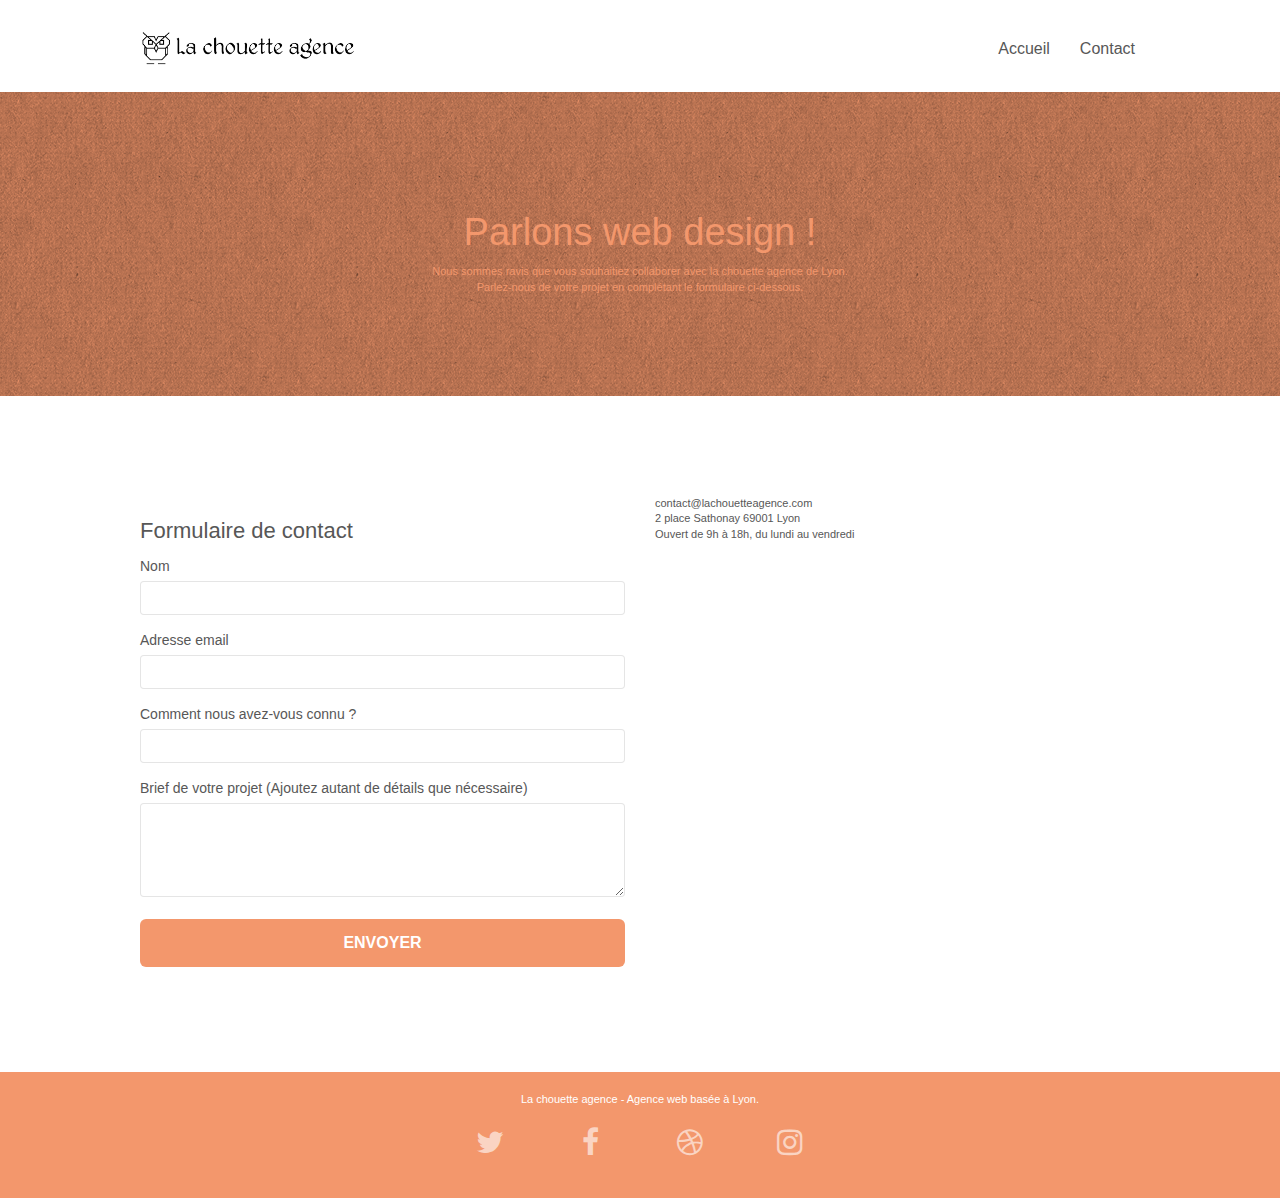
==== contact.html @ c6639071 "Mise en place de HEADER, SECTION, FOOTER et avancement SEO" ====
<!doctype html>
<html lang="en">
<head>
    <meta charset="utf-8">
    <meta name="description" content="La chouette agence basée à Lyon est une agence de web design qui aide les entreprises à devenir attractives et visibles sur Internet">
    <meta name="viewport" content="width=device-width, initial-scale=1.0, viewport-fit=cover">
    <link rel="shortcut icon" type="image/png" href="favicon.jpg">
    
	<link rel="stylesheet" type="text/css" href="./css/bootstrap.css">
	<link rel="stylesheet" type="text/css" href="style.css">
	<link rel="stylesheet" type="text/css" href="./css/font-awesome.css">
	<link rel="stylesheet" type="text/css" href="./css/et-line.css">
	
    
	<script src="./js/jquery-2.1.0.js"></script>
	<script src="./js/bootstrap.js"></script>
	<script src="./js/blocs.js"></script>
	<script src="./js/jqBootstrapValidation.js"></script>
	<script src="./js/formHandler.js"></script>
	
    <title>Contact - La chouette agence - Lyon</title>

    
<!-- Analytics -->
 
<!-- Analytics END -->
    
</head>
<body>
<!-- Principal conteneur -->
<div class="page-container">
    
<!-- bloc-0 -->
<header class="bloc bgc-white l-bloc " id="bloc-0">
	<div class="container bloc-sm">
		<nav class="navbar row">
			<div class="navbar-header">
				<a class="navbar-brand" href="index.html"><img src="img/la-chouette-agence.png" alt="atlanta web design logo" height="40" /></a>
				<button id="nav-toggle" type="button" class="ui-navbar-toggle navbar-toggle" data-toggle="collapse" data-target=".navbar-1">
					<span class="sr-only">Toggle navigation</span><span class="icon-bar"></span><span class="icon-bar"></span><span class="icon-bar"></span>
				</button>
			</div>
			<div class="collapse navbar-collapse navbar-1 special-dropdown-nav">
				<ul class="site-navigation nav navbar-nav">
					<li>
						<a href="index.html">Accueil</a>
					</li>
					<li>
					</li>
					<li>
						<a href="contact.html">Contact</a>
					</li>
				</ul>
			</div>
		</nav>
	</div>
</header>
<!-- bloc-0 END -->

<main>
<!-- bloc-6 -->
<section class="bloc bg-dots-bg bg-repeat bgc-atomic-tangerine d-bloc bloc-bg-texture texture-paper" id="bloc-6">
	<div class="container bloc-lg">
		<div class="row">
			<div class="col-sm-12">
				<h1 class="text-center hero-bloc-text tc-white">
					Parlons web design !
				</h1>
				<p class="text-center mg-lg tc-white tight-width-whitespace">
					Nous sommes ravis que vous souhaitiez collaborer avec la chouette agence de Lyon.<br>
					Parlez-nous de votre projet en complétant le formulaire ci-dessous.
				</p>
			</div>
		</div>
	</div>
</section>
<!-- bloc-6 END -->

<!-- bloc-7 -->
<section class="bloc bgc-white l-bloc" id="bloc-7">
	<div class="container bloc-lg">
		<div class="row">
			<div class="col-sm-6">
				<h2>Formulaire de contact</h2>
				<form id="form_1" novalidate success-msg="Your message has been sent." fail-msg="Sorry it seems that our mail server is not responding, Sorry for the inconvenience!">
					<div class="form-group">
						<label>
							Nom
						</label>
						<input id="name" class="form-control" required />
					</div>
					<div class="form-group">
						<label>
							Adresse email
						</label>
						<input id="email" class="form-control" type="email" required />
					</div>
					<div class="form-group">
						<label>
							Comment nous avez-vous connu ?
						</label>
						<input class="form-control" type="email" required id="input_504" />
					</div>
					<div class="form-group">
						<label>
							Brief de votre projet (Ajoutez autant de détails que nécessaire)<br>
						</label><textarea id="message" class="form-control" rows="4" cols="50" required></textarea>
					</div> 
					<button class="bloc-button btn btn-lg btn-block cta-hero btn-atomic-tangerine" type="submit">
						Envoyer
					</button>
				</form>
			</div>
			<div class="col-sm-6">
				<p>
					contact@lachouetteagence.com<br>2 place Sathonay 69001 Lyon<br>Ouvert de 9h à 18h, du lundi au vendredi<br>
				</p>
			</div>
		</div>
	</div>
</section>
<!-- bloc-7 END -->

<!-- ScrollToTop Button -->
<a class="bloc-button btn btn-d scrollToTop" onclick="scrollToTarget('1')"><span class="fa fa-chevron-up"></span></a>
<!-- ScrollToTop Button END-->
</main>

<!-- Footer - bloc-8 -->
<footer class="bloc bgc-atomic-tangerine d-bloc" id="bloc-8">
	<div class="container bloc-sm">
		<div class="row">
			<div class="col-sm-12">
				<p class="text-center white">
					La chouette agence - Agence web basée à Lyon.<br>
				</p>
				<div class="row row-no-gutters social">
					<div class="col-sm-3">
						<div class="text-center">
							<a class="social" href="index.html"><span class="fa fa-twitter icon-md"></span></a>
						</div>
					</div>
					<div class="col-sm-3">
						<div class="text-center">
							<a class="social" href="index.html"><span class="fa fa-facebook icon-md"></span></a>
						</div>
					</div>
					<div class="col-sm-3">
						<div class="text-center">
							<a class="social" href="index.html"><span class="fa fa-dribbble icon-md"></span></a>
						</div>
					</div>
					<div class="col-sm-3">
						<div class="text-center">
							<a class="social" href="index.html"><span class="fa fa-instagram icon-md"></span></a>
						</div>
					</div>
				</div>
			</div>
		</div>
	</div>
</footer>
<!-- Footer - bloc-8 END -->

</div>
<!-- Principal conteneur END -->
    

</body>
</html>
---- style.css ----
body {
    margin: 0;
    padding: 0;
    background: #FFF;
    overflow-x: hidden;
    -webkit-font-smoothing: antialiased;
    -moz-osx-font-smoothing: grayscale;
}

a,
button {
    transition: all .3s ease-in-out;
    outline: none!important;
}

a:hover {
    text-decoration: none;
    cursor: pointer;
}

#page-loading-blocs-notifaction {
    position: fixed;
    top: 0;
    bottom: 0;
    width: 100%;
    z-index: 100000;
    background: #FFFFFF url("img/pageload-spinner.gif") no-repeat center center;
}

.bloc {
    width: 100%;
    clear: both;
    background: 50% 50% no-repeat;
    padding: 0 50px;
    -webkit-background-size: cover;
    -moz-background-size: cover;
    -o-background-size: cover;
    background-size: cover;
    position: relative;
}

.bloc .container {
    padding-left: 0;
    padding-right: 0;
}

.bloc-lg {
    padding: 100px 50px;
}

.bloc-md {
    padding: 50px;
}

.bloc-sm {
    padding: 20px 50px;
}

.bg-center,
.bg-l-edge,
.bg-r-edge,
.bg-t-edge,
.bg-b-edge,
.bg-tl-edge,
.bg-bl-edge,
.bg-tr-edge,
.bg-br-edge,
.bg-repeat {
    -webkit-background-size: auto!important;
    -moz-background-size: auto!important;
    -o-background-size: auto!important;
    background-size: auto!important;
}

.bg-repeat {
    background: repeat;
}

.bg-t-edge {
    background: top no-repeat;
}

.bloc-bg-texture::before {
    content: "";
    background-size: 2px 2px;
    position: absolute;
    top: 0;
    bottom: 0;
    left: 0;
    right: 0;
}

.texture-paper::before {
    background: url("img/texture-paper.png");
    background-size: 280px 280px;
}

.b-parallax {
    background-attachment: fixed;
}

.d-bloc {
    color: rgba(255, 255, 255, .7);
}

.d-bloc button:hover {
    color: rgba(255, 255, 255, .9);
}

.d-bloc .icon-round,
.d-bloc .icon-square,
.d-bloc .icon-rounded,
.d-bloc .icon-semi-rounded-a,
.d-bloc .icon-semi-rounded-b {
    border-color: rgba(255, 255, 255, .9);
}

.d-bloc .divider-h span {
    border-color: rgba(255, 255, 255, .2);
}

.d-bloc .a-btn,
.d-bloc .navbar a,
.d-bloc .navbar-brand,
.d-bloc a .icon-sm,
.d-bloc a .icon-md,
.d-bloc a .icon-lg,
.d-bloc a .icon-xl,
.d-bloc h1 a,
.d-bloc h2 a,
.d-bloc h3 a,
.d-bloc h4 a,
.d-bloc h5 a,
.d-bloc h6 a,
.d-bloc p a {
    color: rgba(255, 255, 255, .6);
}

.d-bloc .a-btn:hover,
.d-bloc .navbar a:hover,
.d-bloc .navbar-brand:hover,
.d-bloc a:hover .icon-sm,
.d-bloc a:hover .icon-md,
.d-bloc a:hover .icon-lg,
.d-bloc a:hover .icon-xl,
.d-bloc h1 a:hover,
.d-bloc h2 a:hover,
.d-bloc h3 a:hover,
.d-bloc h4 a:hover,
.d-bloc h5 a:hover,
.d-bloc h6 a:hover,
.d-bloc p a:hover {
    color: rgba(255, 255, 255, 1);
}

.d-bloc .navbar-toggle .icon-bar {
    background: rgba(255, 255, 255, 1);
}

.d-bloc .btn-wire,
.d-bloc .btn-wire:hover {
    color: rgba(255, 255, 255, 1);
    border-color: rgba(255, 255, 255, 1);
}

.d-bloc .panel {
    color: rgba(0, 0, 0, .5);
}

.d-bloc .panel button:hover {
    color: rgba(0, 0, 0, .7);
}

.d-bloc .panel icon {
    border-color: rgba(0, 0, 0, .7);
}

.d-bloc .panel .divider-h span {
    border-color: rgba(0, 0, 0, .1);
}

.d-bloc .panel .a-btn {
    color: rgba(0, 0, 0, .6);
}

.d-bloc .panel .a-btn:hover {
    color: rgba(0, 0, 0, 1);
}

.d-bloc .panel .btn-wire,
.d-bloc .panel .btn-wire:hover {
    color: rgba(0, 0, 0, .7);
    border-color: rgba(0, 0, 0, .3);
}

.d-bloc .panel,
.l-bloc {
    color: rgba(0, 0, 0, .5);
}

.d-bloc .panel button:hover,
.l-bloc button:hover {
    color: rgba(0, 0, 0, .7);
}

.l-bloc .icon-round,
.l-bloc .icon-square,
.l-bloc .icon-rounded,
.l-bloc .icon-semi-rounded-a,
.l-bloc .icon-semi-rounded-b {
    border-color: rgba(0, 0, 0, .7);
}

.d-bloc .panel .divider-h span,
.l-bloc .divider-h span {
    border-color: rgba(0, 0, 0, .1);
}

.d-bloc .panel .a-btn,
.l-bloc .a-btn,
.l-bloc .navbar a,
.l-bloc .navbar-brand,
.l-bloc a .icon-sm,
.l-bloc a .icon-md,
.l-bloc a .icon-lg,
.l-bloc a .icon-xl,
.l-bloc h1 a,
.l-bloc h2 a,
.l-bloc h3 a,
.l-bloc h4 a,
.l-bloc h5 a,
.l-bloc h6 a,
.l-bloc p a {
    color: rgba(0, 0, 0, .6);
}

.d-bloc .panel .a-btn:hover,
.l-bloc .a-btn:hover,
.l-bloc .navbar a:hover,
.l-bloc .navbar-brand:hover,
.l-bloc a:hover .icon-sm,
.l-bloc a:hover .icon-md,
.l-bloc a:hover .icon-lg,
.l-bloc a:hover .icon-xl,
.l-bloc h1 a:hover,
.l-bloc h2 a:hover,
.l-bloc h3 a:hover,
.l-bloc h4 a:hover,
.l-bloc h5 a:hover,
.l-bloc h6 a:hover,
.l-bloc p a:hover {
    color: rgba(0, 0, 0, 1);
}

.l-bloc .navbar-toggle .icon-bar {
    color: rgba(0, 0, 0, .6);
}

.d-bloc .panel .btn-wire,
.d-bloc .panel .btn-wire:hover,
.l-bloc .btn-wire,
.l-bloc .btn-wire:hover {
    color: rgba(0, 0, 0, .7);
    border-color: rgba(0, 0, 0, .3);
}

.voffset {
    margin-top: 30px;
}

.voffset-lg {
    margin-top: 80px;
}

.row-no-gutters {
    margin-right: 0;
    margin-left: 0;
}

.row.row-no-gutters > [class^="col-"],
.row.row-no-gutters > [class*=" col-"] {
    padding-right: 0;
    padding-left: 0;
}

#bloc-1-hero h1 {
    font-size: 32px;
}

.navbar {
    margin-bottom: 0;
    z-index: 1;
}

.navbar-brand {
    height: auto;
    padding: 3px 15px;
    font-size: 25px;
    font-weight: normal;
    font-weight: 600;
    line-height: 44px;
}

.navbar-brand img {
    max-height: 200px;
    margin: 0 5px 0 0;
    display: inline;
}

.navbar-brand img[src$=svg] {
    min-width: 100px;
}

.nav-center .navbar-brand img {
    margin: 0;
}

.navbar .nav {
    padding-top: 2px;
    margin-right: -16px;
    float: right;
    z-index: 1;
}

.nav > li {
    float: left;
    margin-top: 4px;
    font-size: 16px;
}

.navbar-nav .open .dropdown-menu > li > a {
    text-align: inherit;
}

.nav > li a:hover,
.nav > li a:focus {
    background: transparent;
}

.navbar-toggle {
    margin: 10px 10px 0 0;
    border: 0px;
}

.navbar-toggle:hover {
    background: transparent!important;
}

.navbar-toggle .icon-bar {
    background-color: rgba(0, 0, 0, .5);
    width: 26px;
}

.nav-invert .navbar .nav {
    float: left;
}

.nav-invert .navbar-header,
.nav-invert .navbar-brand {
    float: right;
    position: relative;
    z-index: 2;
}

@media (min-width: 768px) {
    .site-navigation {
        position: absolute;
        top: 50%;
        right: 20px;
        transform: translate(0, -50%);
        -webkit-transform: translateY(-50%);
    }
    .nav > li .dropdown-menu a,
    .nav > li .dropdown-menu a:hover {
        color: #484848;
    }
    .nav-invert .site-navigation {
        left: 0;
        right: 0;
    }
    .nav-center {
        text-align: center;
    }
    .nav-center .navbar-header {
        width: 100%;
    }
    .nav-center .navbar-header,
    .nav-center .navbar-brand,
    .nav-center .nav > li {
        float: none;
        display: inline-block;
    }
    .nav-center .site-navigation {
        position: relative;
        width: 100%;
        right: 0;
        margin-right: 0px;
        margin-top: 20px;
    }
    .nav-center.mini-nav .navbar-toggle {
        float: none;
        margin: 10px auto 0;
    }
}

.nav > li > .dropdown a {
    background: none!important;
    display: block;
    padding: 14px 15px;
}

nav .caret {
    margin: 0 5px;
}

.dropdown-menu .dropdown-menu {
    top: -8px;
    left: 100%;
}

.dropdown-menu .dropmenu-flow-right {
    top: 100%;
    left: 0;
    margin-left: -1px;
    border-top-left-radius: 0;
    border-top-right-radius: 0;
}

.dropdown-menu .dropdown span {
    border: 4px solid black;
    border-top-color: transparent;
    border-right-color: transparent;
    border-bottom-color: transparent;
    margin: 6px -5px 0 0!important;
    float: right;
}

.mg-md {
    margin-top: 10px;
    margin-bottom: 20px;
}

.mg-lg {
    margin-top: 10px;
    margin-bottom: 40px;
}

.btn {
    margin: 0 5px 5px 0;
}

.btn.pull-right {
    margin: 0 0 5px 5px;
}

.btn-d,
.btn-d:hover,
.btn-d:focus {
    color: #FFF;
    background: rgba(0, 0, 0, .3);
}

button {
    outline: none!important;
}

.btn-rd {
    border-radius: 40px;
}

.btn-clean {
    border: 1px solid rgba(0, 0, 0, .08);
    border-bottom-color: rgba(0, 0, 0, .1);
    text-shadow: 0 1px 0 rgba(0, 0, 1, .1);
    box-shadow: 0 1px 3px rgba(0, 0, 1, .25), inset 0 1px 0 0 rgba(255, 255, 255, .15);
}

.icon-md {
    font-size: 30px!important;
}

.icon-lg {
    font-size: 60px!important;
}

.sm-shadow {
    text-shadow: 0 1px 2px rgba(0, 0, 0, .3);
}

.panel-sq,
.panel-sq .panel-heading,
.panel-sq .panel-footer {
    border-radius: 0;
}

.panel-rd {
    border-radius: 30px;
}

.panel-rd .panel-heading {
    border-radius: 29px 29px 0 0;
}

.panel-rd .panel-footer {
    border-radius: 0 0 29px 29px;
}

.form-control {
    border-color: rgba(0, 0, 0, .1);
    box-shadow: none;
}

.scrollToTop {
    width: 40px;
    height: 40px;
    position: fixed;
    bottom: 20px;
    right: 20px;
    opacity: 0;
    z-index: 500;
    transition: all .3s ease-in-out;
}

.scrollToTop span {
    margin-top: 6px;
}

.showScrollTop {
    font-size: 14px;
    opacity: 1;
}

a[data-lightbox] {
    position: relative;
    display: block;
    text-align: center;
}

a[data-lightbox]:hover::before {
    content: "+";
    font-family: "HelveticaNeue-Light", "Helvetica Neue Light", "Helvetica Neue", Helvetica, Arial;
    font-size: 32px;
    width: 50px;
    height: 50px;
    margin-left: -25px;
    border-radius: 50%;
    background: rgba(0, 0, 0, .6);
    color: #FFF;
    font-weight: 100;
    z-index: 1;
    position: absolute;
    top: 50%;
    transform: translateY(-50%);
    -webkit-transform: translateY(-50%);
}

a[data-lightbox]:hover img {
    opacity: 0.6;
    -webkit-animation-fill-mode: none;
    animation-fill-mode: none;
}

#lightbox-modal {
    display: flex;
    align-items: center;
}

#lightbox-modal .modal-dialog {
    width: 90%;
    max-width: 900px;
    margin: 0 auto 0;
}

#lightbox-modal .modal-dialog img {
    max-height: 90vh;
    margin: 0 auto;
}

.lightbox-caption {
    padding: 20px;
    color: #FFF;
    background: rgba(0, 0, 0, .5);
    position: absolute;
    left: 15px;
    right: 15px;
    bottom: 5px;
}

.close-lightbox {
    color: #FFF;
    font-size: 30px;
    position: absolute;
    top: 20px;
    right: 20px;
    z-index: 20;
    background: rgba(0, 0, 0, .5);
    border: none;
    line-height: 30px;
    padding: 0 9px 5px;
    opacity: 0.3;
}

.close-lightbox:hover,
.next-lightbox:hover,
.prev-lightbox:hover {
    opacity: 1.0;
    color: #FFF;
}

.next-lightbox,
.prev-lightbox {
    font-size: 20px;
    color: rgba(255, 255, 255, .9);
    background: rgba(0, 0, 0, .5);
    transition: all .2s ease-in-out;
    position: absolute;
    top: 45%;
    z-index: 1;
    opacity: 0.4;
}

.next-lightbox {
    padding: 6px 8px 1px 13px;
    right: 25px;
}

.prev-lightbox {
    padding: 6px 13px 1px 10px;
    left: 25px;
}

.snapshot-lb .modal-body {
    padding-bottom: 45px;
}

.snapshot-lb .lightbox-caption {
    padding: 0;
    color: rgba(0, 0, 0, .5);
    background: none;
}

h1,
h2,
h3,
h4,
h5,
h6,
p,
label,
.btn,
a {
    font-family: "helvetica";
    font-weight: 400;
    color: #575757!important;
}

.container {
    max-width: 1000px;
}

.hero-bloc-text {
    font-size: 38px;
}

.hero-bloc-text-sub {
    font-size: 36px;
}

.statement-bloc-text {
    line-height: 26px;
    font-style: italic;
    font-size: 20px;
    text-align: center;
    font-weight: lighter;
    max-width: 520px;
    margin: auto auto auto auto;
}

p {
    font-size: 11px;
}

.tight-width-whitespace {
    max-width: 600px;
    margin: auto auto auto auto;
}

.h1 {
    font-size: 20px;
    font-family: "Open Sans";
}

.cta-hero {
    margin-top: 22px;
    color: #FFFFFF!important;
    text-transform: uppercase;
    padding: 12px 28px 12px 28px;
    font-size: 16px;
    font-weight: 700;
}

.social {
    max-width: 400px;
    margin: 20px auto 20px auto;
}

h2 {
    font-size: 22px;
    line-height: 1.4em;
}

h3 {
    font-size: 15px;
    text-transform: uppercase;
    font-weight: 700;
    color: #333333!important;
}

.med-width-whitespace {
    max-width: 800px;
    margin: auto auto auto auto;
    box-shadow: 0px 0px 0px #000000;
}

h1 {
    color: #333333!important;
}

h4 {
    color: #333333!important;
}

.icons {
    margin-bottom: 14px;
    margin-top: 24px;
}

.white {
    color: #FFFFFF!important;
}

.portfolio-thumb {
    margin-bottom: 24px;
}

.portfolio-row {
    margin-bottom: 44px;
    margin-top: 50px;
}

.avatar {
    box-shadow: 0px 4px 9px rgba(0, 0, 0, 0.3);
}

.black-background {
    background-color: rgba(165, 147, 99, 0.7);
    padding: 40px 40px 40px 40px;
}

.bold-link {
    font-weight: 900;
    text-decoration: underline!important;
}

.bgc-white {
    background-color: #FFFFFF;
}

.bgc-dark-slate-blue {
    background-color: #364577;
}

.bgc-atomic-tangerine {
    background-color: #F3976C;
}

.tc-white {
    color: #F3976C!important;
}

.btn-atomic-tangerine {
    background: #F3976C;
    color: #FFFFFF!important;
}

.btn-atomic-tangerine:hover {
    background: #c27956!important;
    color: #FFFFFF!important;
}

.ltc-white {
    color: #FFFFFF!important;
}

.ltc-white:hover {
    color: #cccccc!important;
}

.ltc-atomic-tangerine {
    color: #F3976C!important;
}

.ltc-atomic-tangerine:hover {
    color: #c27956!important;
}

.icon-dark-slate-blue {
    color: #364577!important;
    border-color: #364577!important;
}

.bg-dots-bg {
    background-image: url("img/dots-bg.png");
}

.bg-lines-h2-bg {
    background-image: url("img/lines-h2-bg.png");
}

.bg-banniere {
    background-image: url("img/la-chouette-agence-banniere.jpg");
}

.bg-presentation {
    background-image: url("img/image-de-presentation.bmp");
}

@media (max-width: 1024px) {
    .bloc {
        padding-left: 20px;
        padding-right: 20px;
    }
    .bloc.full-width-bloc,
    .bloc-tile-2.full-width-bloc .container,
    .bloc-tile-3.full-width-bloc .container,
    .bloc-tile-4.full-width-bloc .container {
        padding-left: 0;
        padding-right: 0;
    }
}

@media (max-width: 992px) and (min-width: 768px) {
    .navbar .nav {
        max-width: 80%
    }
    .nav-center.navbar .nav {
        max-width: 100%
    }
}

@media only screen and (min-device-width: 768px) and (max-device-width: 1024px) and (orientation: landscape) {
    .b-parallax {
        background-attachment: scroll;
    }
}

@media only screen and (min-device-width: 1024px) and (max-device-width: 1366px) and (-webkit-min-device-pixel-ratio: 1.5) {
    .b-parallax {
        background-attachment: scroll;
    }
}

@media (max-width: 991px) {
    .container {
        width: 100%;
    }
    .b-parallax {
        background-attachment: scroll;
    }
    .page-container,
    #hero-bloc {
        overflow-x: hidden;
        position: relative;
    }
    .bloc {
        padding-left: constant(safe-area-inset-left);
        padding-right: constant(safe-area-inset-right);
    }
    .bloc-group,
    .bloc-group .bloc {
        display: block;
        width: 100%;
    }
    .bloc-fill-screen .fill-bloc-top-edge,
    .bloc-fill-screen .fill-bloc-bottom-edge {
        padding: 0 20px;
        padding-left: constant(safe-area-inset-left);
        padding-right: constant(safe-area-inset-right);
    }
}

@media (max-width: 767px) {
    .page-container {
        overflow-x: hidden;
        position: relative;
    }
    h1,
    h2,
    h3,
    h4,
    h5,
    h6,
    p,
    #disqus_thread {
        padding-left: 10px!important;
        padding-right: 10px!important;
    }
    .b-parallax {
        background-attachment: scroll;
    }
    .navbar .nav {
        padding-top: 0;
        border-top: 1px solid rgba(0, 0, 0, .2);
        float: none!important;
    }
    .navbar.row {
        margin-left: 0;
        margin-right: 0;
    }
    .site-navigation {
        position: inherit;
        transform: none;
        -webkit-transform: none;
        -ms-transform: none;
    }
    .nav > li {
        margin-top: 0;
        border-bottom: 1px solid rgba(0, 0, 0, .1);
        background: rgba(0, 0, 0, .05);
        text-align: left;
        padding-left: 15px;
        width: 100%;
    }
    .nav > li:hover {
        background: rgba(0, 0, 0, .08);
    }
    .dropdown .dropdown a .caret {
        float: none;
        margin: 5px 0 0 10px!important;
        border: 4px solid black;
        border-bottom-color: transparent;
        border-right-color: transparent;
        border-left-color: transparent;
    }
    #hero-bloc .navbar .nav {
        background: rgba(0, 0, 0, .8);
    }
    #hero-bloc .navbar .nav a {
        color: rgba(255, 255, 255, .6);
    }
    .hero {
        padding: 50px 0;
    }
    .hero-nav {
        left: -1px;
        right: -1px;
    }
    .navbar-collapse {
        padding: 0;
        overflow-x: hidden;
        -webkit-box-shadow: none;
        box-shadow: none;
    }
    .navbar-brand img {
        max-height: 40px;
        width: auto;
    }
    .nav-invert .navbar-header {
        float: none;
        width: 100%;
    }
    .nav-invert .navbar-toggle {
        float: left;
        margin-left: 10px;
    }
    .bloc {
        padding-left: 0;
        padding-right: 0;
    }
    .bloc-xxl,
    .bloc-xl,
    .bloc-lg {
        padding: 40px 0;
    }
    .bloc-sm,
    .bloc-md {
        padding-left: 0;
        padding-right: 0;
    }
    .bloc-tile-2 .container,
    .bloc-tile-3 .container,
    .bloc-tile-4 .container,
    .bloc-fill-screen .fill-bloc-top-edge,
    .bloc-fill-screen .fill-bloc-bottom-edge {
        padding-left: 0;
        padding-right: 0;
    }
    .a-block {
        padding: 0 10px;
    }
    .btn-dwn {
        display: none;
    }
    .voffset {
        margin-top: 5px;
    }
    .voffset-md {
        margin-top: 20px;
    }
    .voffset-lg {
        margin-top: 30px;
    }
    form {
        padding: 5px;
    }
    .close-lightbox {
        display: inline-block;
    }
    .blocsapp-device-iphone5 {
        background-size: 216px 425px;
        padding-top: 60px;
        width: 216px;
        height: 425px;
    }
    .blocsapp-device-iphone5 img {
        width: 180px;
        height: 320px;
    }
}

@media (max-width: 400px) {
    .bloc {
        padding-left: 0;
        padding-right: 0;
    }
}

@media (max-width: 767px) {
    .bloc-mob-center-text {
        text-align: center;
    }
}
---- css/et-line.css ----
@font-face {
    font-family: et-line;
    src: url(../fonts/et-line.eot);
    src: url(../fonts/et-line.eot?#iefix) format('embedded-opentype'), url(../fonts/et-line.woff) format('woff'), url(../fonts/et-line.ttf) format('truetype'), url(../fonts/et-line.svg#et-line) format('svg');
    font-weight: 400;
    font-style: normal
}

.et-icon-adjustments,
.et-icon-alarmclock,
.et-icon-anchor,
.et-icon-aperture,
.et-icon-attachment,
.et-icon-bargraph,
.et-icon-basket,
.et-icon-beaker,
.et-icon-bike,
.et-icon-book-open,
.et-icon-briefcase,
.et-icon-browser,
.et-icon-calendar,
.et-icon-camera,
.et-icon-caution,
.et-icon-chat,
.et-icon-circle-compass,
.et-icon-clipboard,
.et-icon-clock,
.et-icon-cloud,
.et-icon-compass,
.et-icon-desktop,
.et-icon-dial,
.et-icon-document,
.et-icon-documents,
.et-icon-download,
.et-icon-dribbble,
.et-icon-edit,
.et-icon-envelope,
.et-icon-expand,
.et-icon-facebook,
.et-icon-flag,
.et-icon-focus,
.et-icon-gears,
.et-icon-genius,
.et-icon-gift,
.et-icon-global,
.et-icon-globe,
.et-icon-googleplus,
.et-icon-grid,
.et-icon-happy,
.et-icon-hazardous,
.et-icon-heart,
.et-icon-hotairballoon,
.et-icon-hourglass,
.et-icon-key,
.et-icon-laptop,
.et-icon-layers,
.et-icon-lifesaver,
.et-icon-lightbulb,
.et-icon-linegraph,
.et-icon-linkedin,
.et-icon-lock,
.et-icon-magnifying-glass,
.et-icon-map,
.et-icon-map-pin,
.et-icon-megaphone,
.et-icon-mic,
.et-icon-mobile,
.et-icon-newspaper,
.et-icon-notebook,
.et-icon-paintbrush,
.et-icon-paperclip,
.et-icon-pencil,
.et-icon-phone,
.et-icon-picture,
.et-icon-pictures,
.et-icon-piechart,
.et-icon-presentation,
.et-icon-pricetags,
.et-icon-printer,
.et-icon-profile-female,
.et-icon-profile-male,
.et-icon-puzzle,
.et-icon-quote,
.et-icon-recycle,
.et-icon-refresh,
.et-icon-ribbon,
.et-icon-rss,
.et-icon-sad,
.et-icon-scissors,
.et-icon-scope,
.et-icon-search,
.et-icon-shield,
.et-icon-speedometer,
.et-icon-strategy,
.et-icon-streetsign,
.et-icon-tablet,
.et-icon-target,
.et-icon-telescope,
.et-icon-toolbox,
.et-icon-tools,
.et-icon-tools-2,
.et-icon-trophy,
.et-icon-tumblr,
.et-icon-twitter,
.et-icon-upload,
.et-icon-video,
.et-icon-wallet,
.et-icon-wine {
    font-family: et-line;
    speak-as: none;
    font-style: normal;
    font-weight: 400;
    font-variant: normal;
    text-transform: none;
    line-height: 1;
    -webkit-font-smoothing: antialiased;
    -moz-osx-font-smoothing: grayscale;
    display: inline-block
}

.et-icon-mobile:before {
    content: "\e000"
}

.et-icon-laptop:before {
    content: "\e001"
}

.et-icon-desktop:before {
    content: "\e002"
}

.et-icon-tablet:before {
    content: "\e003"
}

.et-icon-phone:before {
    content: "\e004"
}

.et-icon-document:before {
    content: "\e005"
}

.et-icon-documents:before {
    content: "\e006"
}

.et-icon-search:before {
    content: "\e007"
}

.et-icon-clipboard:before {
    content: "\e008"
}

.et-icon-newspaper:before {
    content: "\e009"
}

.et-icon-notebook:before {
    content: "\e00a"
}

.et-icon-book-open:before {
    content: "\e00b"
}

.et-icon-browser:before {
    content: "\e00c"
}

.et-icon-calendar:before {
    content: "\e00d"
}

.et-icon-presentation:before {
    content: "\e00e"
}

.et-icon-picture:before {
    content: "\e00f"
}

.et-icon-pictures:before {
    content: "\e010"
}

.et-icon-video:before {
    content: "\e011"
}

.et-icon-camera:before {
    content: "\e012"
}

.et-icon-printer:before {
    content: "\e013"
}

.et-icon-toolbox:before {
    content: "\e014"
}

.et-icon-briefcase:before {
    content: "\e015"
}

.et-icon-wallet:before {
    content: "\e016"
}

.et-icon-gift:before {
    content: "\e017"
}

.et-icon-bargraph:before {
    content: "\e018"
}

.et-icon-grid:before {
    content: "\e019"
}

.et-icon-expand:before {
    content: "\e01a"
}

.et-icon-focus:before {
    content: "\e01b"
}

.et-icon-edit:before {
    content: "\e01c"
}

.et-icon-adjustments:before {
    content: "\e01d"
}

.et-icon-ribbon:before {
    content: "\e01e"
}

.et-icon-hourglass:before {
    content: "\e01f"
}

.et-icon-lock:before {
    content: "\e020"
}

.et-icon-megaphone:before {
    content: "\e021"
}

.et-icon-shield:before {
    content: "\e022"
}

.et-icon-trophy:before {
    content: "\e023"
}

.et-icon-flag:before {
    content: "\e024"
}

.et-icon-map:before {
    content: "\e025"
}

.et-icon-puzzle:before {
    content: "\e026"
}

.et-icon-basket:before {
    content: "\e027"
}

.et-icon-envelope:before {
    content: "\e028"
}

.et-icon-streetsign:before {
    content: "\e029"
}

.et-icon-telescope:before {
    content: "\e02a"
}

.et-icon-gears:before {
    content: "\e02b"
}

.et-icon-key:before {
    content: "\e02c"
}

.et-icon-paperclip:before {
    content: "\e02d"
}

.et-icon-attachment:before {
    content: "\e02e"
}

.et-icon-pricetags:before {
    content: "\e02f"
}

.et-icon-lightbulb:before {
    content: "\e030"
}

.et-icon-layers:before {
    content: "\e031"
}

.et-icon-pencil:before {
    content: "\e032"
}

.et-icon-tools:before {
    content: "\e033"
}

.et-icon-tools-2:before {
    content: "\e034"
}

.et-icon-scissors:before {
    content: "\e035"
}

.et-icon-paintbrush:before {
    content: "\e036"
}

.et-icon-magnifying-glass:before {
    content: "\e037"
}

.et-icon-circle-compass:before {
    content: "\e038"
}

.et-icon-linegraph:before {
    content: "\e039"
}

.et-icon-mic:before {
    content: "\e03a"
}

.et-icon-strategy:before {
    content: "\e03b"
}

.et-icon-beaker:before {
    content: "\e03c"
}

.et-icon-caution:before {
    content: "\e03d"
}

.et-icon-recycle:before {
    content: "\e03e"
}

.et-icon-anchor:before {
    content: "\e03f"
}

.et-icon-profile-male:before {
    content: "\e040"
}

.et-icon-profile-female:before {
    content: "\e041"
}

.et-icon-bike:before {
    content: "\e042"
}

.et-icon-wine:before {
    content: "\e043"
}

.et-icon-hotairballoon:before {
    content: "\e044"
}

.et-icon-globe:before {
    content: "\e045"
}

.et-icon-genius:before {
    content: "\e046"
}

.et-icon-map-pin:before {
    content: "\e047"
}

.et-icon-dial:before {
    content: "\e048"
}

.et-icon-chat:before {
    content: "\e049"
}

.et-icon-heart:before {
    content: "\e04a"
}

.et-icon-cloud:before {
    content: "\e04b"
}

.et-icon-upload:before {
    content: "\e04c"
}

.et-icon-download:before {
    content: "\e04d"
}

.et-icon-target:before {
    content: "\e04e"
}

.et-icon-hazardous:before {
    content: "\e04f"
}

.et-icon-piechart:before {
    content: "\e050"
}

.et-icon-speedometer:before {
    content: "\e051"
}

.et-icon-global:before {
    content: "\e052"
}

.et-icon-compass:before {
    content: "\e053"
}

.et-icon-lifesaver:before {
    content: "\e054"
}

.et-icon-clock:before {
    content: "\e055"
}

.et-icon-aperture:before {
    content: "\e056"
}

.et-icon-quote:before {
    content: "\e057"
}

.et-icon-scope:before {
    content: "\e058"
}

.et-icon-alarmclock:before {
    content: "\e059"
}

.et-icon-refresh:before {
    content: "\e05a"
}

.et-icon-happy:before {
    content: "\e05b"
}

.et-icon-sad:before {
    content: "\e05c"
}

.et-icon-facebook:before {
    content: "\e05d"
}

.et-icon-twitter:before {
    content: "\e05e"
}

.et-icon-googleplus:before {
    content: "\e05f"
}

.et-icon-rss:before {
    content: "\e060"
}

.et-icon-tumblr:before {
    content: "\e061"
}

.et-icon-linkedin:before {
    content: "\e062"
}

.et-icon-dribbble:before {
    content: "\e063"
}
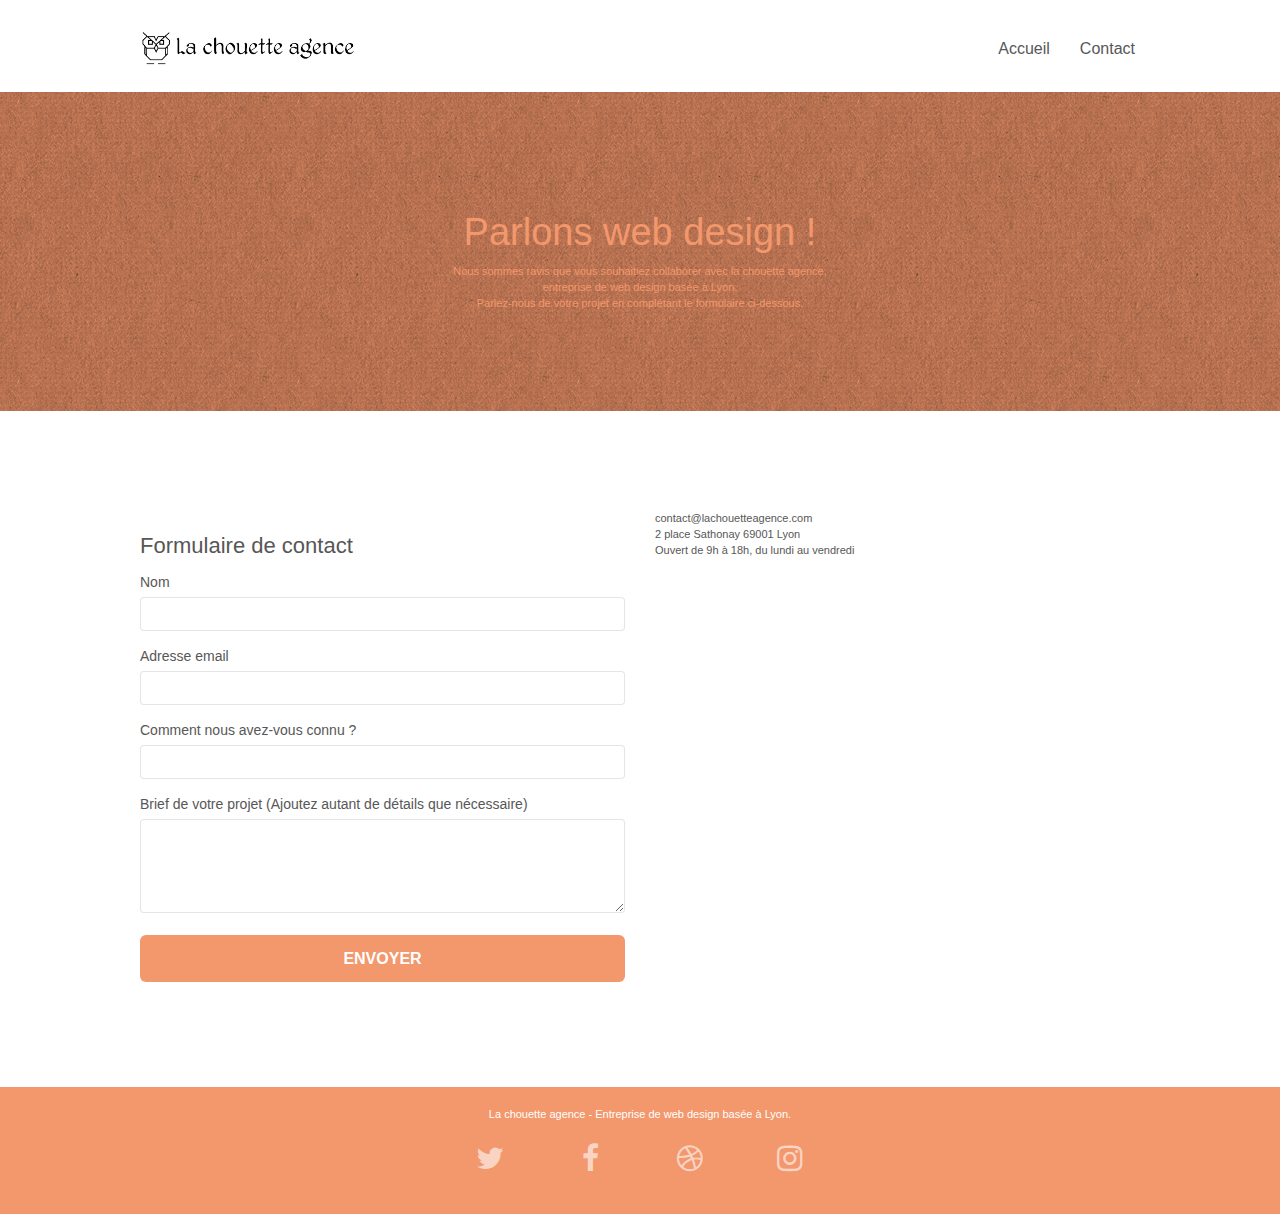
==== commit afa3d8c8: "Déplacements de certains style des pages html vers style.css" ====
--- a/contact.html
+++ b/contact.html
@@ -1,170 +1,159 @@
 <!doctype html>
 <html lang="en">
+
 <head>
-    <meta charset="utf-8">
-    <meta name="description" content="La chouette agence basée à Lyon est une agence de web design qui aide les entreprises à devenir attractives et visibles sur Internet">
-    <meta name="viewport" content="width=device-width, initial-scale=1.0, viewport-fit=cover">
-    <link rel="shortcut icon" type="image/png" href="favicon.jpg">
-    
-	<link rel="stylesheet" type="text/css" href="./css/bootstrap.css">
-	<link rel="stylesheet" type="text/css" href="style.css">
-	<link rel="stylesheet" type="text/css" href="./css/font-awesome.css">
-	<link rel="stylesheet" type="text/css" href="./css/et-line.css">
-	
-    
+	<meta charset="utf-8">
+	<meta name="description" content="La chouette agence basée à Lyon est une entreprise de web design qui aide les entreprises à devenir attractives et visibles sur Internet">
+	<meta name="viewport" content="width=device-width, initial-scale=1.0, viewport-fit=cover">
 	<script src="./js/jquery-2.1.0.js"></script>
 	<script src="./js/bootstrap.js"></script>
 	<script src="./js/blocs.js"></script>
 	<script src="./js/jqBootstrapValidation.js"></script>
 	<script src="./js/formHandler.js"></script>
-	
-    <title>Contact - La chouette agence - Lyon</title>
+	<!-- Analytics -->
+	<script async src="https://www.googletagmanager.com/gtag/js?id=G-17PNXVG4WR"></script>
+	<script>
+		window.dataLayer = window.dataLayer || [];
+		function gtag() { dataLayer.push(arguments); }
+		gtag('js', new Date());
+		gtag('config', 'G-17PNXVG4WR');
+	</script>
+	<!-- Analytics END -->
+	<link rel="shortcut icon" type="image/jpg" href="favicon.jpg">
+	<link rel="stylesheet" type="text/css" href="./css/bootstrap.css">
+	<link rel="stylesheet" type="text/css" href="style.css">
+	<link rel="stylesheet" type="text/css" href="./css/font-awesome.css">
+	<link rel="stylesheet" type="text/css" href="./css/et-line.css">
+	<title>Contact - La chouette agence - Lyon</title>
+	<meta name="robots" content="index,follow">
+</head>
 
-    
-<!-- Analytics -->
- 
-<!-- Analytics END -->
-    
-</head>
 <body>
-<!-- Principal conteneur -->
-<div class="page-container">
-    
-<!-- bloc-0 -->
-<header class="bloc bgc-white l-bloc " id="bloc-0">
-	<div class="container bloc-sm">
-		<nav class="navbar row">
-			<div class="navbar-header">
-				<a class="navbar-brand" href="index.html"><img src="img/la-chouette-agence.png" alt="atlanta web design logo" height="40" /></a>
-				<button id="nav-toggle" type="button" class="ui-navbar-toggle navbar-toggle" data-toggle="collapse" data-target=".navbar-1">
-					<span class="sr-only">Toggle navigation</span><span class="icon-bar"></span><span class="icon-bar"></span><span class="icon-bar"></span>
-				</button>
+	<!-- Principal conteneur -->
+	<div class="page-container">
+
+		<!-- bloc-0 -->
+		<header class="bloc bgc-white l-bloc " id="bloc-0">
+			<div class="container bloc-sm">
+				<nav class="navbar row">
+					<div class="navbar-header">
+						<a class="navbar-brand" href="index.html"><img src="img/la-chouette-agence.png" alt="chouette agence entreprise web design lyon" /></a>
+						<button id="nav-toggle" type="button" class="ui-navbar-toggle navbar-toggle" data-toggle="collapse" data-target=".navbar-1">
+							<span class="sr-only">Toggle navigation</span><span class="icon-bar"></span><span class="icon-bar"></span><span class="icon-bar"></span>
+						</button>
+					</div>
+					<div class="collapse navbar-collapse navbar-1 special-dropdown-nav">
+						<ul class="site-navigation nav navbar-nav">
+							<li>
+								<a href="index.html">Accueil</a>
+							</li>
+							<li>
+							</li>
+							<li>
+								<a href="contact.html">Contact</a>
+							</li>
+						</ul>
+					</div>
+				</nav>
 			</div>
-			<div class="collapse navbar-collapse navbar-1 special-dropdown-nav">
-				<ul class="site-navigation nav navbar-nav">
-					<li>
-						<a href="index.html">Accueil</a>
-					</li>
-					<li>
-					</li>
-					<li>
-						<a href="contact.html">Contact</a>
-					</li>
-				</ul>
-			</div>
-		</nav>
-	</div>
-</header>
-<!-- bloc-0 END -->
+		</header>
+		<!-- bloc-0 END -->
 
-<main>
-<!-- bloc-6 -->
-<section class="bloc bg-dots-bg bg-repeat bgc-atomic-tangerine d-bloc bloc-bg-texture texture-paper" id="bloc-6">
-	<div class="container bloc-lg">
-		<div class="row">
-			<div class="col-sm-12">
-				<h1 class="text-center hero-bloc-text tc-white">
-					Parlons web design !
-				</h1>
-				<p class="text-center mg-lg tc-white tight-width-whitespace">
-					Nous sommes ravis que vous souhaitiez collaborer avec la chouette agence de Lyon.<br>
-					Parlez-nous de votre projet en complétant le formulaire ci-dessous.
-				</p>
-			</div>
-		</div>
-	</div>
-</section>
-<!-- bloc-6 END -->
-
-<!-- bloc-7 -->
-<section class="bloc bgc-white l-bloc" id="bloc-7">
-	<div class="container bloc-lg">
-		<div class="row">
-			<div class="col-sm-6">
-				<h2>Formulaire de contact</h2>
-				<form id="form_1" novalidate success-msg="Your message has been sent." fail-msg="Sorry it seems that our mail server is not responding, Sorry for the inconvenience!">
-					<div class="form-group">
-						<label>
-							Nom
-						</label>
-						<input id="name" class="form-control" required />
-					</div>
-					<div class="form-group">
-						<label>
-							Adresse email
-						</label>
-						<input id="email" class="form-control" type="email" required />
-					</div>
-					<div class="form-group">
-						<label>
-							Comment nous avez-vous connu ?
-						</label>
-						<input class="form-control" type="email" required id="input_504" />
-					</div>
-					<div class="form-group">
-						<label>
-							Brief de votre projet (Ajoutez autant de détails que nécessaire)<br>
-						</label><textarea id="message" class="form-control" rows="4" cols="50" required></textarea>
-					</div> 
-					<button class="bloc-button btn btn-lg btn-block cta-hero btn-atomic-tangerine" type="submit">
-						Envoyer
-					</button>
-				</form>
-			</div>
-			<div class="col-sm-6">
-				<p>
-					contact@lachouetteagence.com<br>2 place Sathonay 69001 Lyon<br>Ouvert de 9h à 18h, du lundi au vendredi<br>
-				</p>
-			</div>
-		</div>
-	</div>
-</section>
-<!-- bloc-7 END -->
-
-<!-- ScrollToTop Button -->
-<a class="bloc-button btn btn-d scrollToTop" onclick="scrollToTarget('1')"><span class="fa fa-chevron-up"></span></a>
-<!-- ScrollToTop Button END-->
-</main>
-
-<!-- Footer - bloc-8 -->
-<footer class="bloc bgc-atomic-tangerine d-bloc" id="bloc-8">
-	<div class="container bloc-sm">
-		<div class="row">
-			<div class="col-sm-12">
-				<p class="text-center white">
-					La chouette agence - Agence web basée à Lyon.<br>
-				</p>
-				<div class="row row-no-gutters social">
-					<div class="col-sm-3">
-						<div class="text-center">
-							<a class="social" href="index.html"><span class="fa fa-twitter icon-md"></span></a>
+		<main>
+			<!-- bloc-6 -->
+			<section class="bloc bg-dots-bg bg-repeat bgc-atomic-tangerine d-bloc bloc-bg-texture texture-paper" id="bloc-6">
+				<div class="container bloc-lg">
+					<div class="row">
+						<div class="col-sm-12">
+							<h1 class="text-center hero-bloc-text tc-white">Parlons web design !</h1>
+							<p class="text-center mg-lg tc-white tight-width-whitespace">
+								Nous sommes ravis que vous souhaitiez collaborer avec la chouette agence,<br>
+								entreprise de web design basée à Lyon.<br>
+								Parlez-nous de votre projet en complétant le formulaire ci-dessous.
+							</p>
 						</div>
 					</div>
-					<div class="col-sm-3">
-						<div class="text-center">
-							<a class="social" href="index.html"><span class="fa fa-facebook icon-md"></span></a>
+				</div>
+			</section>
+			<!-- bloc-6 END -->
+
+			<!-- bloc-7 -->
+			<section class="bloc bgc-white l-bloc" id="bloc-7">
+				<div class="container bloc-lg">
+					<div class="row">
+						<div class="col-sm-6">
+							<h2>Formulaire de contact</h2>
+							<form id="form_1" novalidate success-msg="Your message has been sent." fail-msg="Sorry it seems that our mail server is not responding, Sorry for the inconvenience!">
+								<div class="form-group">
+									<label>Nom</label>
+									<input id="name" class="form-control" required />
+								</div>
+								<div class="form-group">
+									<label>Adresse email</label>
+									<input id="email" class="form-control" type="email" required />
+								</div>
+								<div class="form-group">
+									<label>Comment nous avez-vous connu ?</label>
+									<input class="form-control" type="email" required id="input_504" />
+								</div>
+								<div class="form-group">
+									<label>Brief de votre projet (Ajoutez autant de détails que nécessaire)<br></label>
+									<textarea id="message" class="form-control" rows="4" cols="50" required></textarea>
+								</div>
+								<button class="bloc-button btn btn-lg btn-block cta-hero btn-atomic-tangerine" type="submit">Envoyer</button>
+							</form>
+						</div>
+						<div class="col-sm-6">
+							<p>contact@lachouetteagence.com<br>2 place Sathonay 69001 Lyon<br>Ouvert de 9h à 18h, du lundi au vendredi<br></p>
 						</div>
 					</div>
-					<div class="col-sm-3">
-						<div class="text-center">
-							<a class="social" href="index.html"><span class="fa fa-dribbble icon-md"></span></a>
-						</div>
-					</div>
-					<div class="col-sm-3">
-						<div class="text-center">
-							<a class="social" href="index.html"><span class="fa fa-instagram icon-md"></span></a>
+				</div>
+			</section>
+			<!-- bloc-7 END -->
+
+			<!-- ScrollToTop Button -->
+			<a class="bloc-button btn btn-d scrollToTop" onclick="scrollToTarget('1')"><span
+					class="fa fa-chevron-up"></span></a>
+			<!-- ScrollToTop Button END-->
+		</main>
+
+		<!-- Footer - bloc-8 -->
+		<footer class="bloc bgc-atomic-tangerine d-bloc" id="bloc-8">
+			<div class="container bloc-sm">
+				<div class="row">
+					<div class="col-sm-12">
+						<p class="text-center white">La chouette agence - Entreprise de web design basée à Lyon.<br></p>
+						<div class="row row-no-gutters social">
+							<div class="col-sm-3">
+								<div class="text-center">
+									<a class="social" href="index.html"><span class="fa fa-twitter icon-md"></span></a>
+								</div>
+							</div>
+							<div class="col-sm-3">
+								<div class="text-center">
+									<a class="social" href="index.html"><span class="fa fa-facebook icon-md"></span></a>
+								</div>
+							</div>
+							<div class="col-sm-3">
+								<div class="text-center">
+									<a class="social" href="index.html"><span class="fa fa-dribbble icon-md"></span></a>
+								</div>
+							</div>
+							<div class="col-sm-3">
+								<div class="text-center">
+									<a class="social" href="index.html"><span
+											class="fa fa-instagram icon-md"></span></a>
+								</div>
+							</div>
 						</div>
 					</div>
 				</div>
 			</div>
-		</div>
+		</footer>
+		<!-- Footer - bloc-8 END -->
+
 	</div>
-</footer>
-<!-- Footer - bloc-8 END -->
+	<!-- Principal conteneur END -->
+</body>
 
-</div>
-<!-- Principal conteneur END -->
-    
-
-</body>
-</html>
+</html>--- a/style.css
+++ b/style.css
@@ -283,8 +283,16 @@
     padding-left: 0;
 }
 
+#bloc-0 img{
+height: 40px;
+}
+
 #bloc-1-hero h1 {
     font-size: 32px;
+}
+
+#bloc-1-hero img{
+    width:100px;
 }
 
 .navbar {
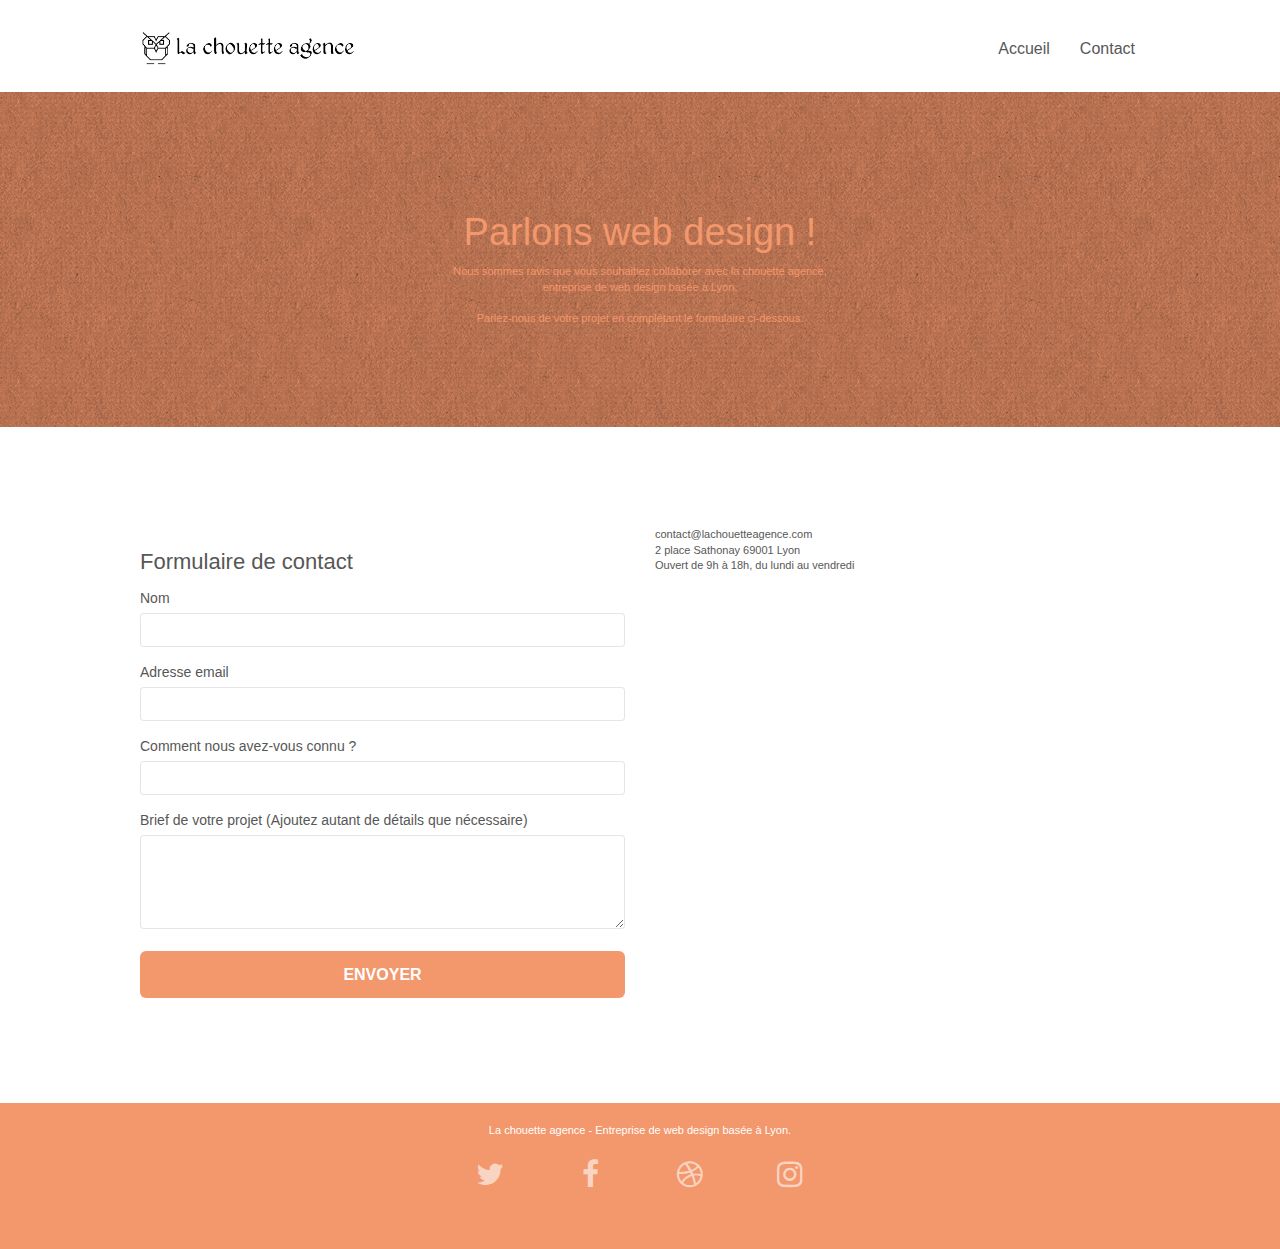
==== commit 9503614e: "Icones: balises SPAN changées en balises I" ====
--- a/contact.html
+++ b/contact.html
@@ -39,7 +39,7 @@
 					<div class="navbar-header">
 						<a class="navbar-brand" href="index.html"><img src="img/la-chouette-agence.png" alt="chouette agence entreprise web design lyon" /></a>
 						<button id="nav-toggle" type="button" class="ui-navbar-toggle navbar-toggle" data-toggle="collapse" data-target=".navbar-1">
-							<span class="sr-only">Toggle navigation</span><span class="icon-bar"></span><span class="icon-bar"></span><span class="icon-bar"></span>
+							<span class="sr-only">Toggle navigation</span><i class="icon-bar"></i><i class="icon-bar"></i><i class="icon-bar"></i>
 						</button>
 					</div>
 					<div class="collapse navbar-collapse navbar-1 special-dropdown-nav">
@@ -68,7 +68,7 @@
 							<h1 class="text-center hero-bloc-text tc-white">Parlons web design !</h1>
 							<p class="text-center mg-lg tc-white tight-width-whitespace">
 								Nous sommes ravis que vous souhaitiez collaborer avec la chouette agence,<br>
-								entreprise de web design basée à Lyon.<br>
+								entreprise de web design basée à Lyon.<br><br>
 								Parlez-nous de votre projet en complétant le formulaire ci-dessous.
 							</p>
 						</div>
@@ -126,23 +126,22 @@
 						<div class="row row-no-gutters social">
 							<div class="col-sm-3">
 								<div class="text-center">
-									<a class="social" href="index.html"><span class="fa fa-twitter icon-md"></span></a>
+									<a class="social" href="index.html"><i class="fa fa-twitter icon-md"></i></a>
 								</div>
 							</div>
 							<div class="col-sm-3">
 								<div class="text-center">
-									<a class="social" href="index.html"><span class="fa fa-facebook icon-md"></span></a>
+									<a class="social" href="index.html"><i class="fa fa-facebook icon-md"></i></a>
 								</div>
 							</div>
 							<div class="col-sm-3">
 								<div class="text-center">
-									<a class="social" href="index.html"><span class="fa fa-dribbble icon-md"></span></a>
+									<a class="social" href="index.html"><i class="fa fa-dribbble icon-md"></i></a>
 								</div>
 							</div>
 							<div class="col-sm-3">
 								<div class="text-center">
-									<a class="social" href="index.html"><span
-											class="fa fa-instagram icon-md"></span></a>
+									<a class="social" href="index.html"><i class="fa fa-instagram icon-md"></i></a>
 								</div>
 							</div>
 						</div>
--- a/style.css
+++ b/style.css
@@ -295,6 +295,10 @@
     width:100px;
 }
 
+#bloc-4-portfolio img{
+    width: 340px;
+}
+
 .navbar {
     margin-bottom: 0;
     z-index: 1;
@@ -712,6 +716,10 @@
     margin: 20px auto 20px auto;
 }
 
+.social i{
+    margin-bottom: 20px;
+}
+
 h2 {
     font-size: 22px;
     line-height: 1.4em;
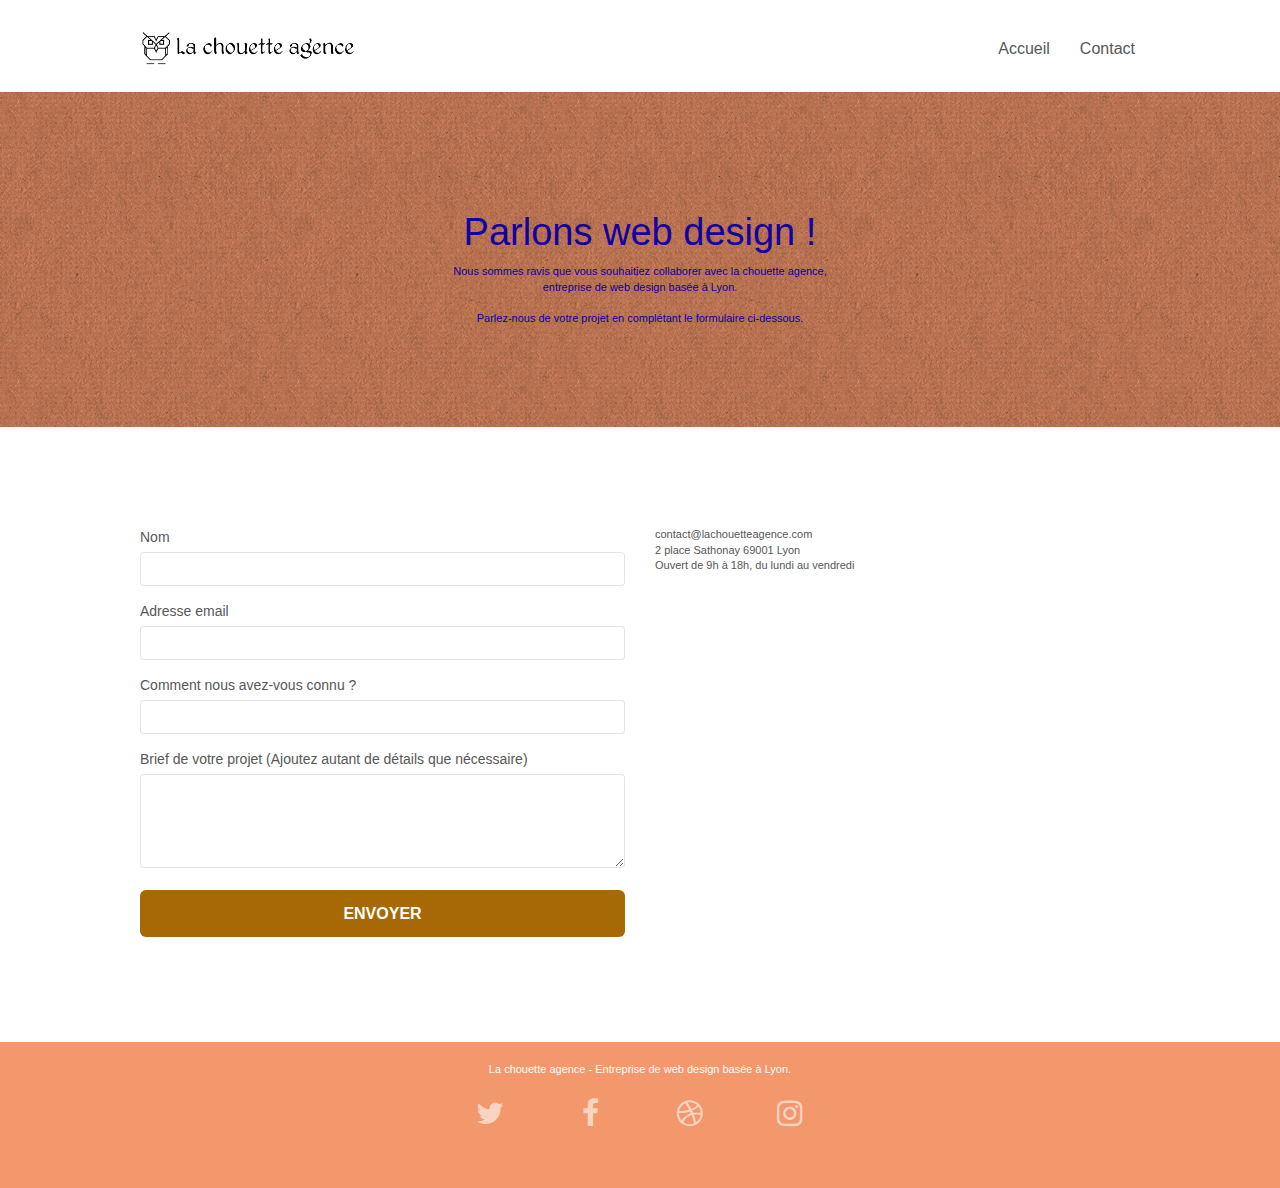
==== commit e7f89a03: "Ajout de FOR sur les LABEL" ====
--- a/contact.html
+++ b/contact.html
@@ -19,12 +19,12 @@
 		gtag('config', 'G-17PNXVG4WR');
 	</script>
 	<!-- Analytics END -->
-	<link rel="shortcut icon" type="image/jpg" href="favicon.jpg">
+	<link rel="shortcut icon" type="image/jpeg" href="favicon.jpg">
 	<link rel="stylesheet" type="text/css" href="./css/bootstrap.css">
 	<link rel="stylesheet" type="text/css" href="style.css">
 	<link rel="stylesheet" type="text/css" href="./css/font-awesome.css">
 	<link rel="stylesheet" type="text/css" href="./css/et-line.css">
-	<title>Contact - La chouette agence - Lyon</title>
+	<title>Contact - La chouette agence à Lyon</title>
 	<meta name="robots" content="index,follow">
 </head>
 
@@ -46,8 +46,6 @@
 						<ul class="site-navigation nav navbar-nav">
 							<li>
 								<a href="index.html">Accueil</a>
-							</li>
-							<li>
 							</li>
 							<li>
 								<a href="contact.html">Contact</a>
@@ -82,22 +80,22 @@
 				<div class="container bloc-lg">
 					<div class="row">
 						<div class="col-sm-6">
-							<h2>Formulaire de contact</h2>
+							<h2 hidden>Formulaire de contact</h2>
 							<form id="form_1" novalidate success-msg="Your message has been sent." fail-msg="Sorry it seems that our mail server is not responding, Sorry for the inconvenience!">
 								<div class="form-group">
-									<label>Nom</label>
+									<label for="name">Nom</label>
 									<input id="name" class="form-control" required />
 								</div>
 								<div class="form-group">
-									<label>Adresse email</label>
+									<label for="email">Adresse email</label>
 									<input id="email" class="form-control" type="email" required />
 								</div>
 								<div class="form-group">
-									<label>Comment nous avez-vous connu ?</label>
+									<label for="input_504">Comment nous avez-vous connu ?</label>
 									<input class="form-control" type="email" required id="input_504" />
 								</div>
 								<div class="form-group">
-									<label>Brief de votre projet (Ajoutez autant de détails que nécessaire)<br></label>
+									<label for="message">Brief de votre projet (Ajoutez autant de détails que nécessaire)<br></label>
 									<textarea id="message" class="form-control" rows="4" cols="50" required></textarea>
 								</div>
 								<button class="bloc-button btn btn-lg btn-block cta-hero btn-atomic-tangerine" type="submit">Envoyer</button>
--- a/style.css
+++ b/style.css
@@ -284,7 +284,7 @@
 }
 
 #bloc-0 img{
-height: 40px;
+    height: 40px;
 }
 
 #bloc-1-hero h1 {
@@ -658,12 +658,20 @@
 h5,
 h6,
 p,
+span,
 label,
 .btn,
 a {
     font-family: "helvetica";
     font-weight: 400;
     color: #575757!important;
+}
+
+:focus-visible{
+    display:block;
+    width:100%;
+    border:5px solid lightskyblue;
+    text-align:center;
 }
 
 .container {
@@ -720,15 +728,32 @@
     margin-bottom: 20px;
 }
 
-h2 {
+#bloc-3-what-i-do h2 {
     font-size: 22px;
     line-height: 1.4em;
-}
-
-h3 {
+    font-weight:normal;
+    text-transform:none;
+}
+
+span {
+    margin-top:10px;
+    font-size: 22px;
+    line-height: 1.33em;
+}
+
+.citation{
+    font-size:20px;
+}
+
+.citation-origin{
+    font-size:13px;
+}
+
+h2 {
     font-size: 15px;
-    text-transform: uppercase;
+    line-height: 1.4em;
     font-weight: 700;
+    text-transform:uppercase;
     color: #333333!important;
 }
 
@@ -791,11 +816,11 @@
 }
 
 .tc-white {
-    color: #F3976C!important;
+    color: #1300a0!important;
 }
 
 .btn-atomic-tangerine {
-    background: #F3976C;
+    background: #A76906;
     color: #FFFFFF!important;
 }
 
@@ -838,7 +863,7 @@
 }
 
 .bg-presentation {
-    background-image: url("img/image-de-presentation.bmp");
+    background-image: url("img/image-de-presentation.jpg");
 }
 
 @media (max-width: 1024px) {
@@ -921,6 +946,7 @@
         padding-left: 10px!important;
         padding-right: 10px!important;
     }
+
     .b-parallax {
         background-attachment: scroll;
     }
@@ -1042,6 +1068,9 @@
         width: 180px;
         height: 320px;
     }
+    .bloc-mob-center-text {
+        text-align: center;
+    }
 }
 
 @media (max-width: 400px) {
@@ -1049,10 +1078,4 @@
         padding-left: 0;
         padding-right: 0;
     }
-}
-
-@media (max-width: 767px) {
-    .bloc-mob-center-text {
-        text-align: center;
-    }
 }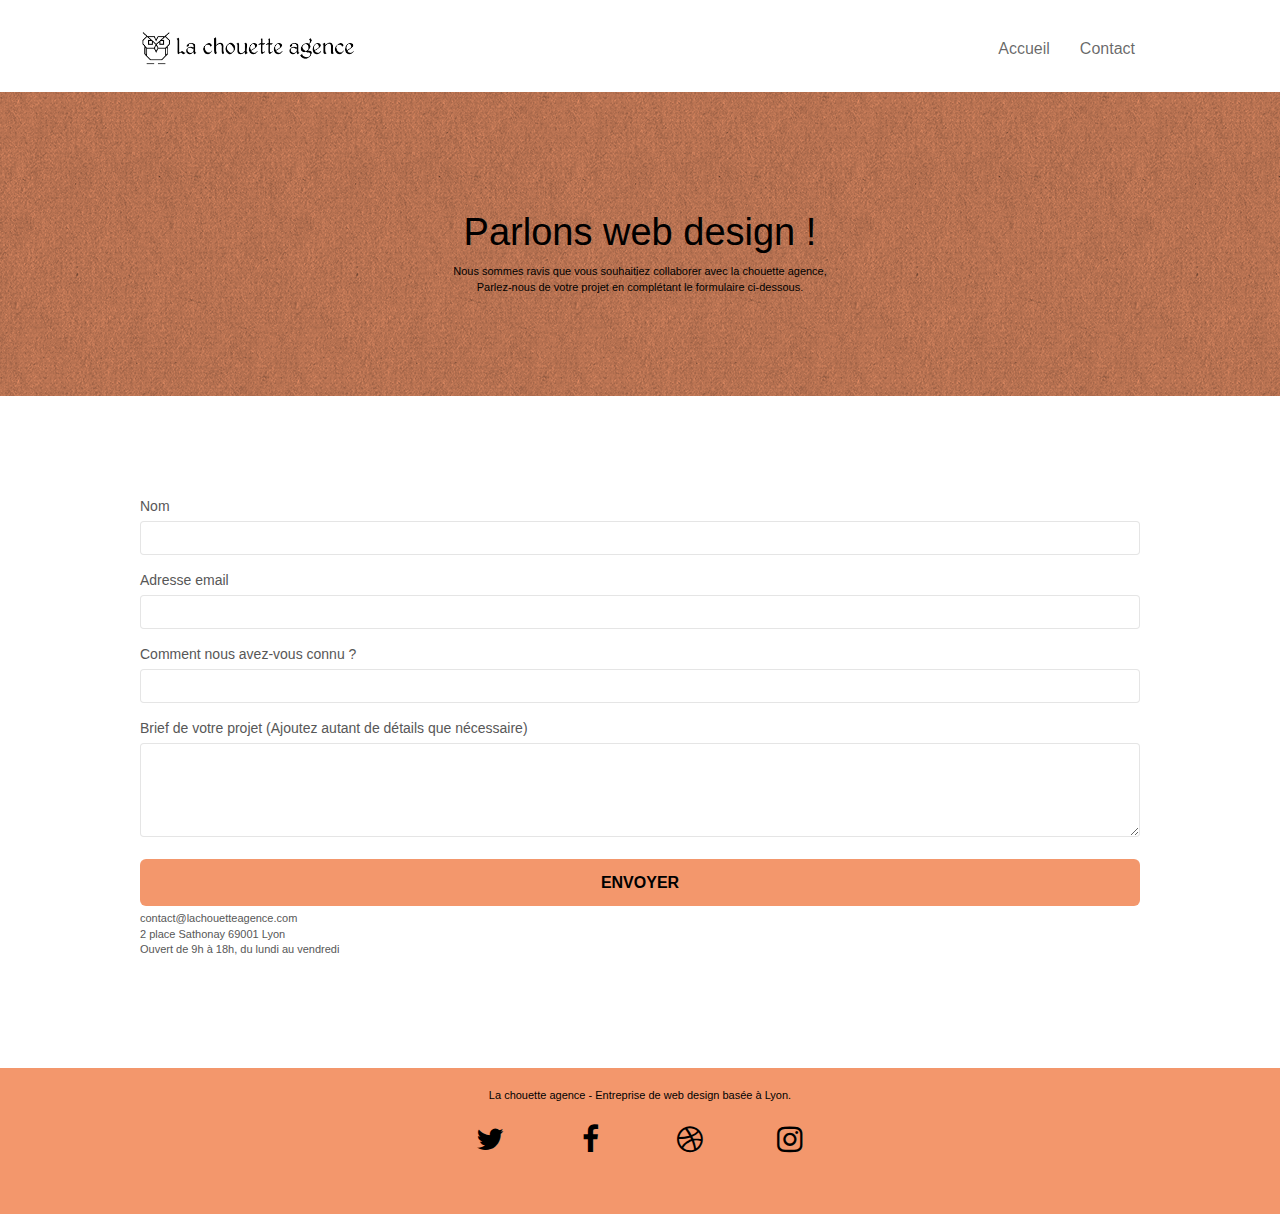
==== commit 6d6798b1: "Optimisation" ====
--- a/contact.html
+++ b/contact.html
@@ -1,5 +1,5 @@
 <!doctype html>
-<html lang="en">
+<html lang="fr">
 
 <head>
 	<meta charset="utf-8">
@@ -63,10 +63,9 @@
 				<div class="container bloc-lg">
 					<div class="row">
 						<div class="col-sm-12">
-							<h1 class="text-center hero-bloc-text tc-white">Parlons web design !</h1>
-							<p class="text-center mg-lg tc-white tight-width-whitespace">
+							<h1 class="text-center hero-bloc-text black">Parlons web design !</h1>
+							<p class="text-center mg-lg black tight-width-whitespace">
 								Nous sommes ravis que vous souhaitiez collaborer avec la chouette agence,<br>
-								entreprise de web design basée à Lyon.<br><br>
 								Parlez-nous de votre projet en complétant le formulaire ci-dessous.
 							</p>
 						</div>
@@ -79,9 +78,9 @@
 			<section class="bloc bgc-white l-bloc" id="bloc-7">
 				<div class="container bloc-lg">
 					<div class="row">
-						<div class="col-sm-6">
+						<div class="col-sm-12">
 							<h2 hidden>Formulaire de contact</h2>
-							<form id="form_1" novalidate success-msg="Your message has been sent." fail-msg="Sorry it seems that our mail server is not responding, Sorry for the inconvenience!">
+							<form id="form_1" novalidate>
 								<div class="form-group">
 									<label for="name">Nom</label>
 									<input id="name" class="form-control" required />
@@ -100,8 +99,6 @@
 								</div>
 								<button class="bloc-button btn btn-lg btn-block cta-hero btn-atomic-tangerine" type="submit">Envoyer</button>
 							</form>
-						</div>
-						<div class="col-sm-6">
 							<p>contact@lachouetteagence.com<br>2 place Sathonay 69001 Lyon<br>Ouvert de 9h à 18h, du lundi au vendredi<br></p>
 						</div>
 					</div>
@@ -120,26 +117,26 @@
 			<div class="container bloc-sm">
 				<div class="row">
 					<div class="col-sm-12">
-						<p class="text-center white">La chouette agence - Entreprise de web design basée à Lyon.<br></p>
+						<p class="text-center black">La chouette agence - Entreprise de web design basée à Lyon.<br></p>
 						<div class="row row-no-gutters social">
 							<div class="col-sm-3">
 								<div class="text-center">
-									<a class="social" href="index.html"><i class="fa fa-twitter icon-md"></i></a>
+									<a class="social" href="#"><i class="fa fa-twitter icon-md"></i></a>
 								</div>
 							</div>
 							<div class="col-sm-3">
 								<div class="text-center">
-									<a class="social" href="index.html"><i class="fa fa-facebook icon-md"></i></a>
+									<a class="social" href="#"><i class="fa fa-facebook icon-md"></i></a>
 								</div>
 							</div>
 							<div class="col-sm-3">
 								<div class="text-center">
-									<a class="social" href="index.html"><i class="fa fa-dribbble icon-md"></i></a>
+									<a class="social" href="#"><i class="fa fa-dribbble icon-md"></i></a>
 								</div>
 							</div>
 							<div class="col-sm-3">
 								<div class="text-center">
-									<a class="social" href="index.html"><i class="fa fa-instagram icon-md"></i></a>
+									<a class="social" href="#"><i class="fa fa-instagram icon-md"></i></a>
 								</div>
 							</div>
 						</div>
--- a/style.css
+++ b/style.css
@@ -8,23 +8,14 @@
 }
 
 a,
-button {
+button,
+i {
     transition: all .3s ease-in-out;
-    outline: none!important;
 }
 
 a:hover {
     text-decoration: none;
     cursor: pointer;
-}
-
-#page-loading-blocs-notifaction {
-    position: fixed;
-    top: 0;
-    bottom: 0;
-    width: 100%;
-    z-index: 100000;
-    background: #FFFFFF url("img/pageload-spinner.gif") no-repeat center center;
 }
 
 .bloc {
@@ -66,10 +57,10 @@
 .bg-tr-edge,
 .bg-br-edge,
 .bg-repeat {
-    -webkit-background-size: auto!important;
-    -moz-background-size: auto!important;
-    -o-background-size: auto!important;
-    background-size: auto!important;
+    -webkit-background-size: auto;
+    -moz-background-size: auto;
+    -o-background-size: auto;
+    background-size: auto;
 }
 
 .bg-repeat {
@@ -82,7 +73,6 @@
 
 .bloc-bg-texture::before {
     content: "";
-    background-size: 2px 2px;
     position: absolute;
     top: 0;
     bottom: 0;
@@ -107,51 +97,11 @@
     color: rgba(255, 255, 255, .9);
 }
 
-.d-bloc .icon-round,
-.d-bloc .icon-square,
-.d-bloc .icon-rounded,
-.d-bloc .icon-semi-rounded-a,
-.d-bloc .icon-semi-rounded-b {
-    border-color: rgba(255, 255, 255, .9);
-}
-
 .d-bloc .divider-h span {
     border-color: rgba(255, 255, 255, .2);
 }
 
-.d-bloc .a-btn,
-.d-bloc .navbar a,
-.d-bloc .navbar-brand,
-.d-bloc a .icon-sm,
-.d-bloc a .icon-md,
-.d-bloc a .icon-lg,
-.d-bloc a .icon-xl,
-.d-bloc h1 a,
-.d-bloc h2 a,
-.d-bloc h3 a,
-.d-bloc h4 a,
-.d-bloc h5 a,
-.d-bloc h6 a,
-.d-bloc p a {
-    color: rgba(255, 255, 255, .6);
-}
-
-.d-bloc .a-btn:hover,
-.d-bloc .navbar a:hover,
-.d-bloc .navbar-brand:hover,
-.d-bloc a:hover .icon-sm,
-.d-bloc a:hover .icon-md,
-.d-bloc a:hover .icon-lg,
-.d-bloc a:hover .icon-xl,
-.d-bloc h1 a:hover,
-.d-bloc h2 a:hover,
-.d-bloc h3 a:hover,
-.d-bloc h4 a:hover,
-.d-bloc h5 a:hover,
-.d-bloc h6 a:hover,
-.d-bloc p a:hover {
-    color: rgba(255, 255, 255, 1);
-}
+
 
 .d-bloc .navbar-toggle .icon-bar {
     background: rgba(255, 255, 255, 1);
@@ -278,7 +228,7 @@
 }
 
 .row.row-no-gutters > [class^="col-"],
-.row.row-no-gutters > [class*=" col-"] {
+.row.row-no-gutters > [class*="col-"] {
     padding-right: 0;
     padding-left: 0;
 }
@@ -301,7 +251,6 @@
 
 .navbar {
     margin-bottom: 0;
-    z-index: 1;
 }
 
 .navbar-brand {
@@ -331,7 +280,6 @@
     padding-top: 2px;
     margin-right: -16px;
     float: right;
-    z-index: 1;
 }
 
 .nav > li {
@@ -355,7 +303,7 @@
 }
 
 .navbar-toggle:hover {
-    background: transparent!important;
+    background: transparent;
 }
 
 .navbar-toggle .icon-bar {
@@ -371,7 +319,6 @@
 .nav-invert .navbar-brand {
     float: right;
     position: relative;
-    z-index: 2;
 }
 
 @media (min-width: 768px) {
@@ -416,7 +363,7 @@
 }
 
 .nav > li > .dropdown a {
-    background: none!important;
+    background: none;
     display: block;
     padding: 14px 15px;
 }
@@ -443,7 +390,7 @@
     border-top-color: transparent;
     border-right-color: transparent;
     border-bottom-color: transparent;
-    margin: 6px -5px 0 0!important;
+    margin: 6px -5px 0 0;
     float: right;
 }
 
@@ -470,10 +417,6 @@
 .btn-d:focus {
     color: #FFF;
     background: rgba(0, 0, 0, .3);
-}
-
-button {
-    outline: none!important;
 }
 
 .btn-rd {
@@ -528,8 +471,7 @@
     position: fixed;
     bottom: 20px;
     right: 20px;
-    opacity: 0;
-    z-index: 500;
+    visibility: hidden;
     transition: all .3s ease-in-out;
 }
 
@@ -539,7 +481,8 @@
 
 .showScrollTop {
     font-size: 14px;
-    opacity: 1;
+    visibility: visible;
+    z-index:1;
 }
 
 a[data-lightbox] {
@@ -559,7 +502,6 @@
     background: rgba(0, 0, 0, .6);
     color: #FFF;
     font-weight: 100;
-    z-index: 1;
     position: absolute;
     top: 50%;
     transform: translateY(-50%);
@@ -604,18 +546,18 @@
     position: absolute;
     top: 20px;
     right: 20px;
-    z-index: 20;
+    visibility:hidden;
     background: rgba(0, 0, 0, .5);
     border: none;
     line-height: 30px;
     padding: 0 9px 5px;
-    opacity: 0.3;
+    visibility: hidden;
 }
 
 .close-lightbox:hover,
 .next-lightbox:hover,
 .prev-lightbox:hover {
-    opacity: 1.0;
+    visibility:visible;
     color: #FFF;
 }
 
@@ -627,7 +569,6 @@
     transition: all .2s ease-in-out;
     position: absolute;
     top: 45%;
-    z-index: 1;
     opacity: 0.4;
 }
 
@@ -664,7 +605,7 @@
 a {
     font-family: "helvetica";
     font-weight: 400;
-    color: #575757!important;
+    color: #575757;
 }
 
 :focus-visible{
@@ -712,7 +653,7 @@
 
 .cta-hero {
     margin-top: 22px;
-    color: #FFFFFF!important;
+    color: #FFFFFF;
     text-transform: uppercase;
     padding: 12px 28px 12px 28px;
     font-size: 16px;
@@ -726,9 +667,14 @@
 
 .social i{
     margin-bottom: 20px;
-}
-
-#bloc-3-what-i-do h2 {
+    color:#000000;
+}
+
+.social i:hover{
+    color:#FFFFFF;
+}
+
+.what-i-do {
     font-size: 22px;
     line-height: 1.4em;
     font-weight:normal;
@@ -741,20 +687,27 @@
     line-height: 1.33em;
 }
 
+.intro-section{
+    font-size:22px;
+    margin-left:20px;
+    margin-right:20px;
+}
 .citation{
     font-size:20px;
+    margin-left:20px;
+    margin-right:20px;
 }
 
 .citation-origin{
     font-size:13px;
 }
 
-h2 {
+h3,h5 {
     font-size: 15px;
     line-height: 1.4em;
     font-weight: 700;
     text-transform:uppercase;
-    color: #333333!important;
+    color: #333333;
 }
 
 .med-width-whitespace {
@@ -763,21 +716,17 @@
     box-shadow: 0px 0px 0px #000000;
 }
 
-h1 {
-    color: #333333!important;
-}
-
-h4 {
-    color: #333333!important;
-}
-
 .icons {
     margin-bottom: 14px;
     margin-top: 24px;
 }
 
-.white {
-    color: #FFFFFF!important;
+.black {
+    color: #000000;
+}
+
+.white{
+    color: #FFFFFF;
 }
 
 .portfolio-thumb {
@@ -807,47 +756,42 @@
     background-color: #FFFFFF;
 }
 
-.bgc-dark-slate-blue {
-    background-color: #364577;
-}
-
 .bgc-atomic-tangerine {
     background-color: #F3976C;
 }
 
-.tc-white {
-    color: #1300a0!important;
+.tc-orange {
+    color: #F3976C;
 }
 
 .btn-atomic-tangerine {
-    background: #A76906;
+    background: #F3976C;
+    color: #000000;
+}
+
+.btn-atomic-tangerine:hover {
+    background: #c27956;
     color: #FFFFFF!important;
 }
 
-.btn-atomic-tangerine:hover {
-    background: #c27956!important;
-    color: #FFFFFF!important;
-}
-
-.ltc-white {
-    color: #FFFFFF!important;
-}
-
-.ltc-white:hover {
-    color: #cccccc!important;
+.ltc-black {
+    color: #000000;
+}
+
+.ltc-black:hover {
+    color: #FFFFFF;
 }
 
 .ltc-atomic-tangerine {
-    color: #F3976C!important;
+    color: #F3976C;
 }
 
 .ltc-atomic-tangerine:hover {
-    color: #c27956!important;
+    color: #c27956;
 }
 
 .icon-dark-slate-blue {
-    color: #364577!important;
-    border-color: #364577!important;
+    color: #364577;
 }
 
 .bg-dots-bg {
@@ -889,13 +833,13 @@
     }
 }
 
-@media only screen and (min-device-width: 768px) and (max-device-width: 1024px) and (orientation: landscape) {
+@media only screen and (min-width: 768px) and (max-width: 1024px) and (orientation: landscape) {
     .b-parallax {
         background-attachment: scroll;
     }
 }
 
-@media only screen and (min-device-width: 1024px) and (max-device-width: 1366px) and (-webkit-min-device-pixel-ratio: 1.5) {
+@media only screen and (min-width: 1024px) and (max-width: 1366px) and (-webkit-min-device-pixel-ratio: 1.5) {
     .b-parallax {
         background-attachment: scroll;
     }
@@ -913,10 +857,6 @@
         overflow-x: hidden;
         position: relative;
     }
-    .bloc {
-        padding-left: constant(safe-area-inset-left);
-        padding-right: constant(safe-area-inset-right);
-    }
     .bloc-group,
     .bloc-group .bloc {
         display: block;
@@ -925,8 +865,6 @@
     .bloc-fill-screen .fill-bloc-top-edge,
     .bloc-fill-screen .fill-bloc-bottom-edge {
         padding: 0 20px;
-        padding-left: constant(safe-area-inset-left);
-        padding-right: constant(safe-area-inset-right);
     }
 }
 
@@ -943,8 +881,8 @@
     h6,
     p,
     #disqus_thread {
-        padding-left: 10px!important;
-        padding-right: 10px!important;
+        padding-left: 10px;
+        padding-right: 10px;
     }
 
     .b-parallax {
@@ -953,7 +891,7 @@
     .navbar .nav {
         padding-top: 0;
         border-top: 1px solid rgba(0, 0, 0, .2);
-        float: none!important;
+        float: none;
     }
     .navbar.row {
         margin-left: 0;
@@ -978,7 +916,7 @@
     }
     .dropdown .dropdown a .caret {
         float: none;
-        margin: 5px 0 0 10px!important;
+        margin: 5px 0 0 10px;
         border: 4px solid black;
         border-bottom-color: transparent;
         border-right-color: transparent;
--- a/css/et-line.css
+++ b/css/et-line.css
@@ -107,7 +107,6 @@
 .et-icon-wallet,
 .et-icon-wine {
     font-family: et-line;
-    speak-as: none;
     font-style: normal;
     font-weight: 400;
     font-variant: normal;
